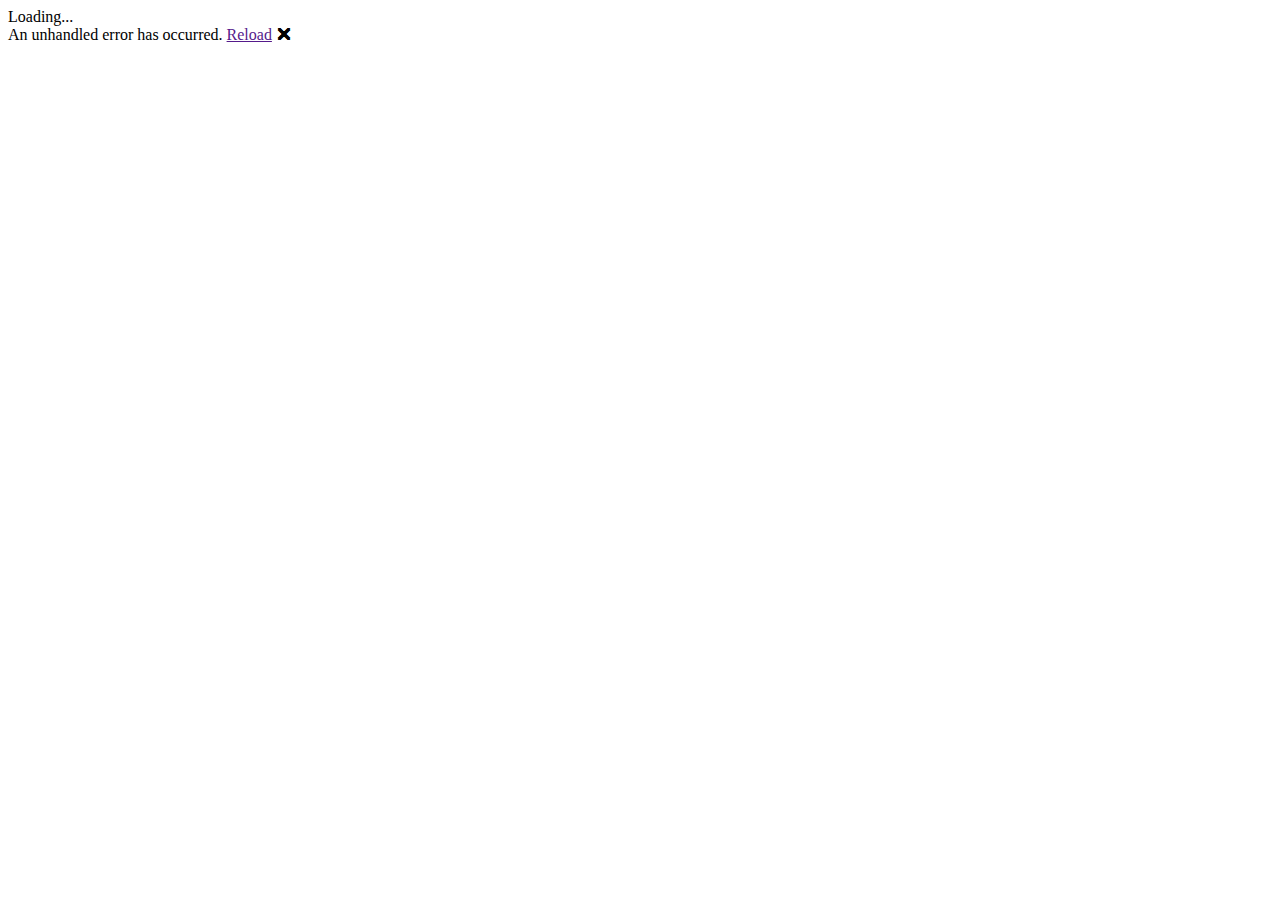
==== myspace/wwwroot/index.html @ f85bae75 "Update index.html" ====
<!DOCTYPE html>
<html>

<head>
    <meta charset="utf-8" />
    <meta name="viewport" content="width=device-width, initial-scale=1.0, maximum-scale=1.0, user-scalable=no" />
    <title>myspace</title>
    <base href="/myspace/" />
    <link href="css/bootstrap/bootstrap.min.css" rel="stylesheet" />
    <link href="css/app.css" rel="stylesheet" />
    <link href="myspace.styles.css" rel="stylesheet" />
</head>

<body>
    <div id="app">Loading...</div>

    <div id="blazor-error-ui">
        An unhandled error has occurred.
        <a href="" class="reload">Reload</a>
        <a class="dismiss">🗙</a>
    </div>
    <script src="_framework/blazor.webassembly.js"></script>

    <!-- Start Single Page Apps for GitHub Pages -->
    <script type="text/javascript">
        // Single Page Apps for GitHub Pages
        // https://github.com/rafrex/spa-github-pages
        // Copyright (c) 2016 Rafael Pedicini, licensed under the MIT License
        // ----------------------------------------------------------------------
        // This script checks to see if a redirect is present in the query string
        // and converts it back into the correct url and adds it to the
        // browser's history using window.history.replaceState(...),
        // which won't cause the browser to attempt to load the new url.
        // When the single page app is loaded further down in this file,
        // the correct url will be waiting in the browser's history for
        // the single page app to route accordingly.
        (function (l) {
            if (l.search) {
                var q = {};
                l.search.slice(1).split('&').forEach(function (v) {
                    var a = v.split('=');
                    q[a[0]] = a.slice(1).join('=').replace(/~and~/g, '&');
                });
                if (q.p !== undefined) {
                    window.history.replaceState(null, null,
                        l.pathname.slice(0, -1) + (q.p || '') +
                        (q.q ? ('?' + q.q) : '') +
                        l.hash
                    );
                }
            }
        }(window.location))
    </script>
    <!-- End Single Page Apps for GitHub Pages -->

</body>

</html>
---- myspace/wwwroot/css/app.css ----
﻿@import url('open-iconic/font/css/open-iconic-bootstrap.min.css');

html, body {
    font-family: 'Helvetica Neue', Helvetica, Arial, sans-serif;
}

a, .btn-link {
    color: #0366d6;
}

.btn-primary {
    color: #fff;
    background-color: #1b6ec2;
    border-color: #1861ac;
}

.content {
    padding-top: 1.1rem;
}

.valid.modified:not([type=checkbox]) {
    outline: 1px solid #26b050;
}

.invalid {
    outline: 1px solid red;
}

.validation-message {
    color: red;
}

#blazor-error-ui {
    background: lightyellow;
    bottom: 0;
    box-shadow: 0 -1px 2px rgba(0, 0, 0, 0.2);
    display: none;
    left: 0;
    padding: 0.6rem 1.25rem 0.7rem 1.25rem;
    position: fixed;
    width: 100%;
    z-index: 1000;
}

    #blazor-error-ui .dismiss {
        cursor: pointer;
        position: absolute;
        right: 0.75rem;
        top: 0.5rem;
    }
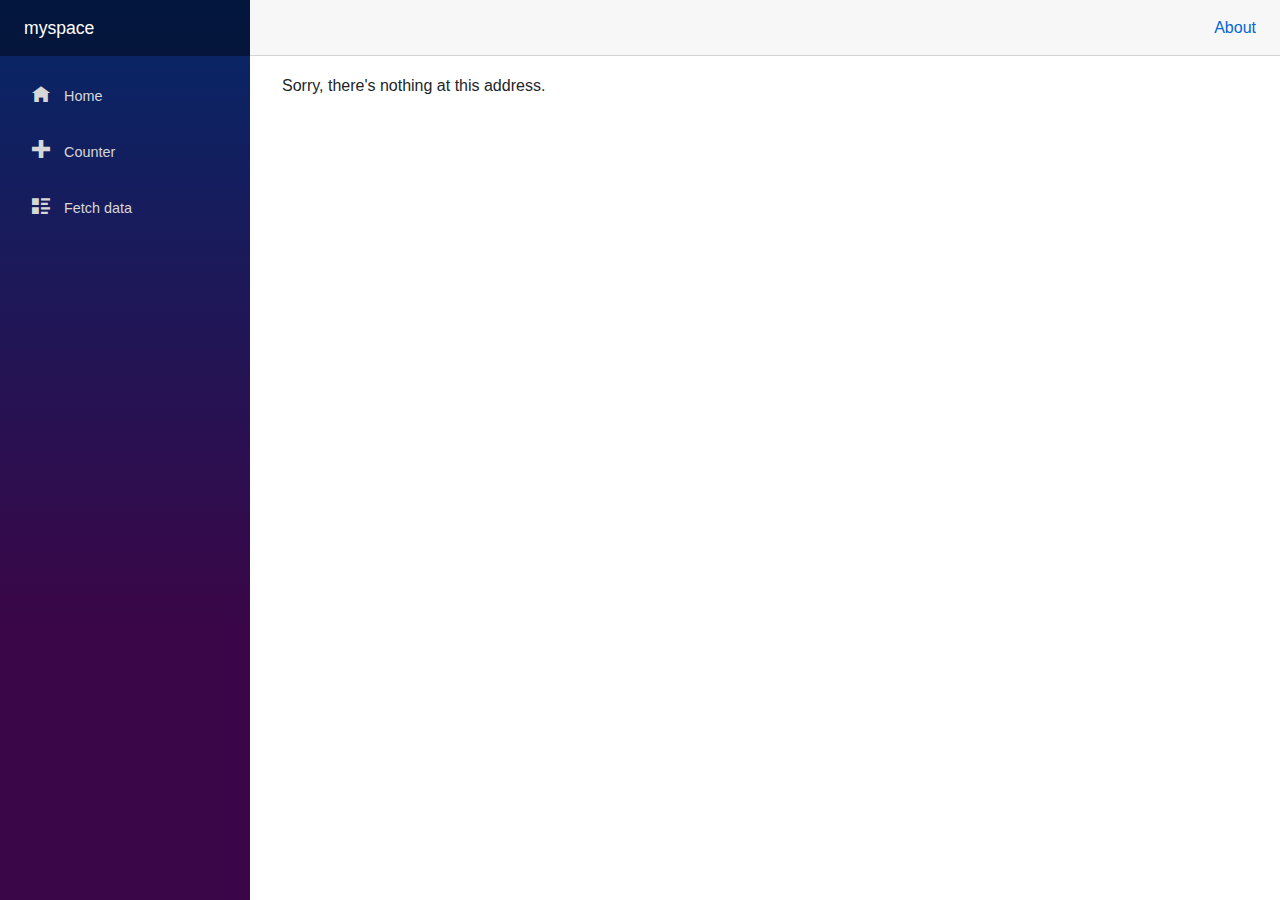
==== commit 7425b43d: "Deleted Snake" ====
--- a/myspace/wwwroot/index.html
+++ b/myspace/wwwroot/index.html
@@ -5,7 +5,7 @@
     <meta charset="utf-8" />
     <meta name="viewport" content="width=device-width, initial-scale=1.0, maximum-scale=1.0, user-scalable=no" />
     <title>myspace</title>
-    <base href="/myspace/" />
+    <base href="/" />
     <link href="css/bootstrap/bootstrap.min.css" rel="stylesheet" />
     <link href="css/app.css" rel="stylesheet" />
     <link href="myspace.styles.css" rel="stylesheet" />
@@ -20,6 +20,8 @@
         <a class="dismiss">🗙</a>
     </div>
     <script src="_framework/blazor.webassembly.js"></script>
+    <script src="_content/BlazorWindowHelper/BWHJsInterop.js"></script>
+
 
     <!-- Start Single Page Apps for GitHub Pages -->
     <script type="text/javascript">
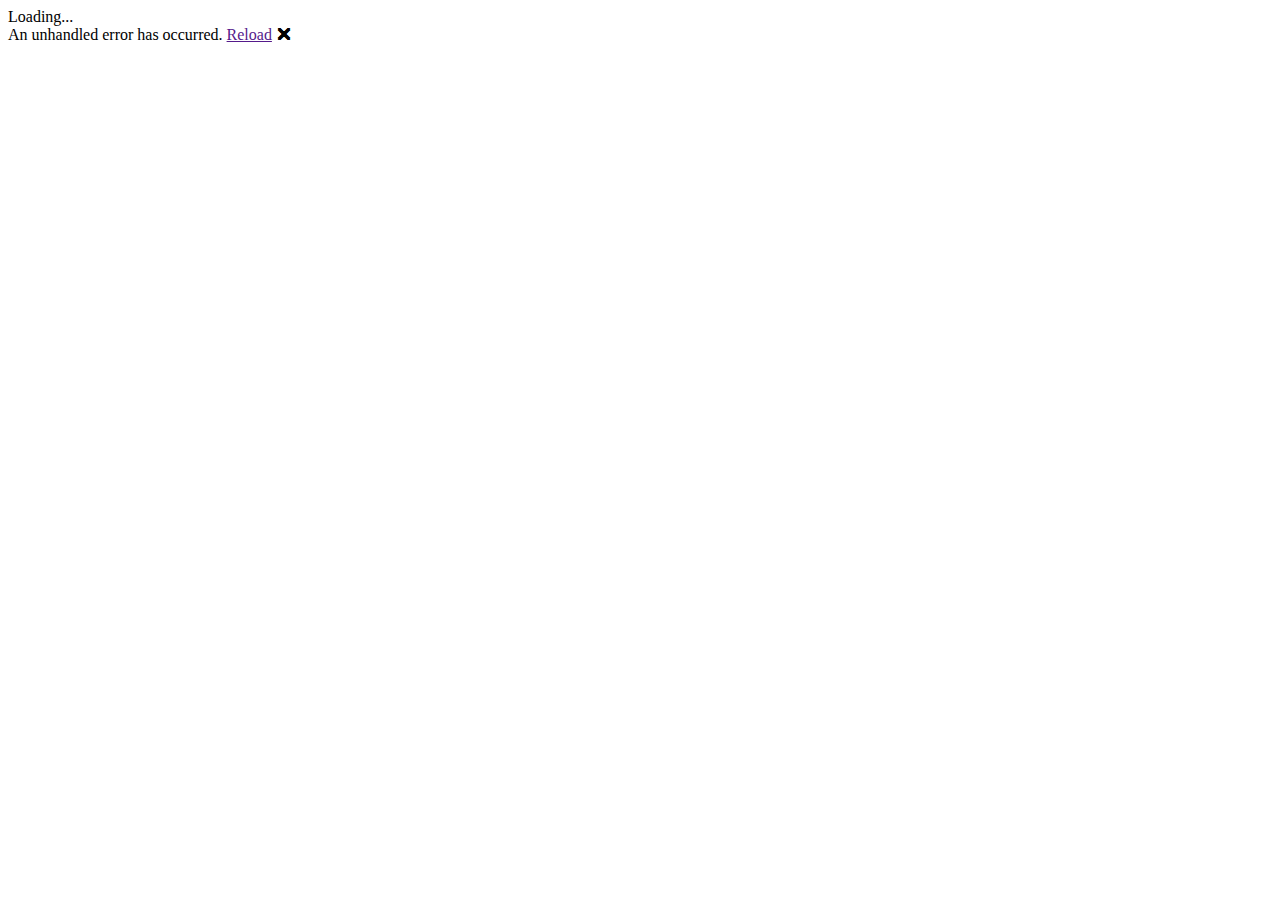
==== commit 817e6062: "fixed base address" ====
--- a/myspace/wwwroot/index.html
+++ b/myspace/wwwroot/index.html
@@ -5,7 +5,7 @@
     <meta charset="utf-8" />
     <meta name="viewport" content="width=device-width, initial-scale=1.0, maximum-scale=1.0, user-scalable=no" />
     <title>myspace</title>
-    <base href="/" />
+    <base href="/myspace/" />
     <link href="css/bootstrap/bootstrap.min.css" rel="stylesheet" />
     <link href="css/app.css" rel="stylesheet" />
     <link href="myspace.styles.css" rel="stylesheet" />
@@ -21,7 +21,6 @@
     </div>
     <script src="_framework/blazor.webassembly.js"></script>
     <script src="_content/BlazorWindowHelper/BWHJsInterop.js"></script>
-
 
     <!-- Start Single Page Apps for GitHub Pages -->
     <script type="text/javascript">
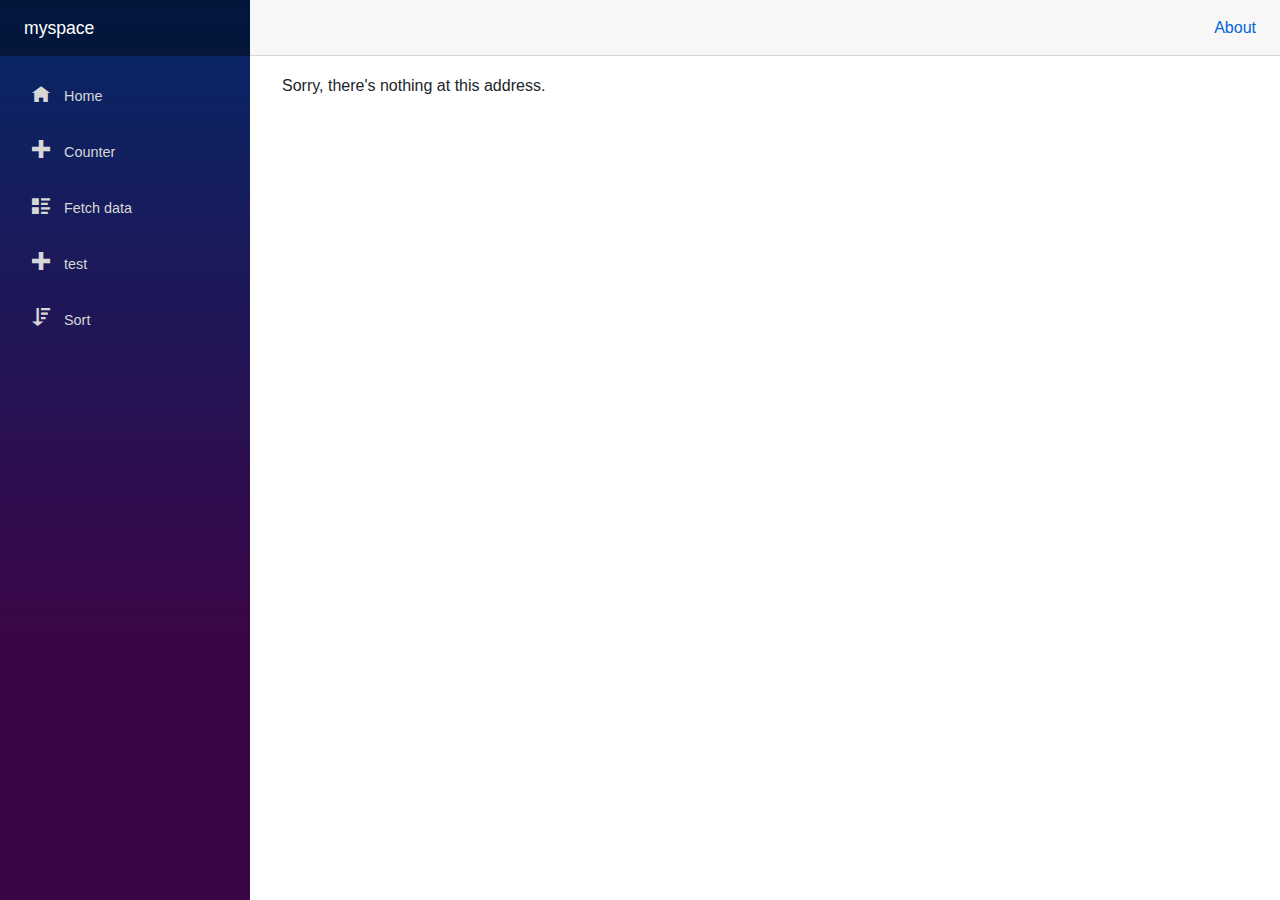
==== commit 871295de: "Added fast sort" ====
--- a/myspace/wwwroot/index.html
+++ b/myspace/wwwroot/index.html
@@ -5,7 +5,7 @@
     <meta charset="utf-8" />
     <meta name="viewport" content="width=device-width, initial-scale=1.0, maximum-scale=1.0, user-scalable=no" />
     <title>myspace</title>
-    <base href="/myspace/" />
+    <base href="/" />
     <link href="css/bootstrap/bootstrap.min.css" rel="stylesheet" />
     <link href="css/app.css" rel="stylesheet" />
     <link href="myspace.styles.css" rel="stylesheet" />
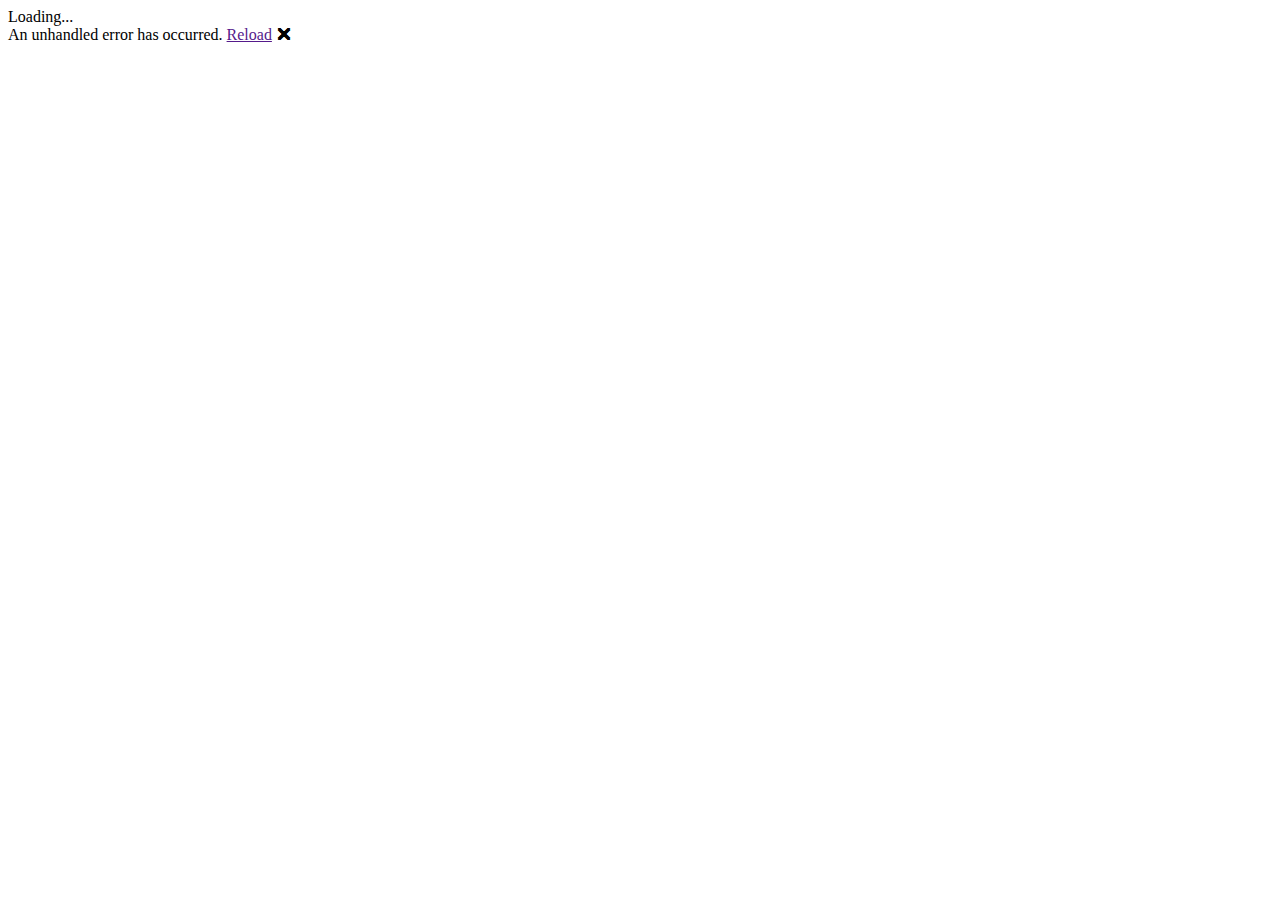
==== commit e7dcd7a0: "Fix index page" ====
--- a/myspace/wwwroot/index.html
+++ b/myspace/wwwroot/index.html
@@ -5,7 +5,7 @@
     <meta charset="utf-8" />
     <meta name="viewport" content="width=device-width, initial-scale=1.0, maximum-scale=1.0, user-scalable=no" />
     <title>myspace</title>
-    <base href="/" />
+    <base href="/myspace/" />
     <link href="css/bootstrap/bootstrap.min.css" rel="stylesheet" />
     <link href="css/app.css" rel="stylesheet" />
     <link href="myspace.styles.css" rel="stylesheet" />
